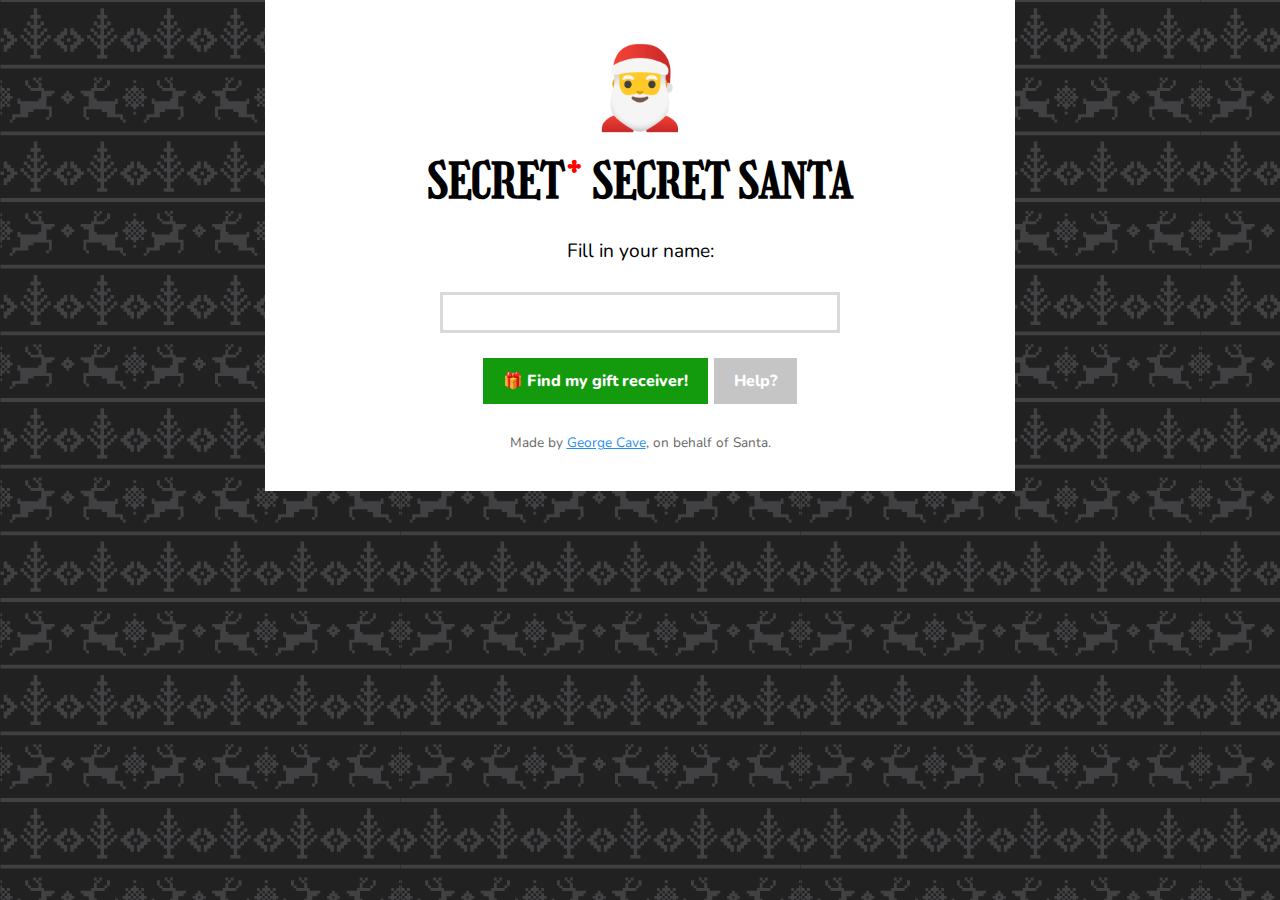
==== index.html @ 9c3aee83 "First build of working system" ====
<!DOCTYPE html>
<html lang="en">
	<head>
		<meta charset="utf-8">
		<meta name="viewport" content="width=device-width,initial-scale=1">
		<title>secret-santa</title>
		<script src="js/secret-santa.js"></script>
		<link href="https://fonts.googleapis.com/css?family=Girassol|Nunito&display=swap" rel="stylesheet"> 
		<link rel="stylesheet" href="assets/styles.css">
	</head>
	<body>
		<main>
				<h3 class="emoji">🎅</h3>
            <h1>Secret<span class="star">*</span> Secret Santa</h1>
            
            <section id="check_panel" class="check_panel">
               <form name="check_form" id="check_form" class="check_form">	
                  <p>Fill in your name:</p>
                  <input type="text" name="check_name" id="check_name" class="check_name">
                  <div id="error_panel" class="error_panel">Uh oh...</div>
                  <div class="buttons">
                     <input class="submit check" type="submit" value="🎁 Find my gift receiver!">
							<input class="help" type="button" value="Help?" id="help_button">
                  </div>
               </form>
               <section id="result_panel" class="result_panel"> 
                  <h2>Congratulations <span id="your_name"></span>!</h2>
                  <p>You're buying for <strong id="for_name"></strong></p>
                  <a href="generate.html" class="button">🎄 Create your own list</a>
               </section>
            </section>

				<section id="how_panel" class="how_panel">
					<h2>How does this work?</h2>
					<ol>
						<li>Your friend created a unique link that contains all the names and Secret santa pairings for this list</li>
						<li>When you enter your name you can see who you have to buy for</li>
						<li>If you can't find your name, check with your friend exactly how they spelt your name in the list</li>
						<li>Because all the data is contained in the link, it is private and is not logged by this website or in any database</li>
						<li>See this page for more info: <a href="https://github.com/gcsalzburg/secret-santa">https://github.com/gcsalzburg/secret-santa</a></li>
					</ol>
				</section>
			
				<section class="credits_panel">
					<p>Made by <a href="https://www.designedbycave.co.uk/">George Cave</a>, on behalf of Santa.</p>
				</section>
		</main>
		
		<script>

         var link_data;

         document.addEventListener('DOMContentLoaded', function(){
             // Check inbound link
            link_data = process_url_data();
            if(link_data.error){
               // handle error
               show_error(link_data.msg);
            }else{
               var check_storage = check_for_stored(link_data.data_string);
               console.log(check_storage);
               if(!check_storage.error){
                  show_result(check_storage.your_name, check_storage.for_name);
               }
            }
         });
        

         // UI handling for this page below

         var _check_form   = document.getElementById("check_form");
         var _check_name   = document.getElementById("check_name");
         var _for_name     = document.getElementById("for_name");
         var _your_name    = document.getElementById("your_name");
         var _error_panel  = document.getElementById("error_panel");
         var _result_panel = document.getElementById("result_panel");
         var _help_button  = document.getElementById("help_button");
         var _how_panel    = document.getElementById("how_panel");

         _check_name.addEventListener("focus",function(e){
            hide_error();
         });

         _check_form.addEventListener("submit",function(e){
            e.preventDefault();

            var check_name = _check_name.value.trim();
            _check_name.value = check_name;
            if(check_name == ""){
               show_error("Please fill in your name above");
               return;
            }

            var for_name = "";
            for(i=0; i<link_data.names.length; i++){
               if(check_name == link_data.names[i]){
                  for_name = link_data.names[link_data.order[i]-1];
                  break;
               }
            }
            if(for_name == ""){
               // error name not found
               show_error("Sorry, we can't find that name in this list, try again?");
            }else{
               save_pairing(link_data.data_string, check_name, for_name);
               show_result(check_name, for_name);
            }
         });

         _help_button.addEventListener("click", function(e){
            e.preventDefault();
            _how_panel.style.display = 'block';
         });

         function show_result(your_name, for_name){
            _for_name.textContent = for_name;
            _your_name.textContent = your_name;
            _check_form.style.display = 'none';
            _result_panel.style.display = 'inline-block';
         }
             
         function show_error(err_msg){
            _error_panel.textContent = err_msg;
            _error_panel.style.display = 'inline-block';
         }
         function hide_error(){
            _error_panel.style.display = 'none';
         }
		</script>
	</body>
</html>
---- assets/styles.css ----
html, body{
	font-family: 'Nunito', sans-serif;
	margin:0;
	background:url(christmas-dark.png);
}

a{
	color: #278eef;
}

h3.emoji{
	margin: 0.3em 0 0 0;
	font-size:5em;
	text-align:center;
}
h1{
	font-family: 'Girassol', cursive;
	text-align: center;
	text-transform: uppercase;
	font-size: 3em;
	margin: 0.2em 0;
}
h1 .star{
	color: red;
}
p{
	font-size: 1.2em;
	text-align: center;
}
ol{
   padding-left: 2em;
}
li{
   margin-bottom: 0.3em;
}
.names_form{
   display: flex;
   flex-direction: column;
}
textarea{
	width: 50%;
	max-width: 50%;
	height: 10em;
	font-family: 'Nunito', sans-serif;
	padding: 0.5em;
	margin: 0 auto;
	display: block;
	font-size: 1.1em;
	border: 5px solid rgba(0,0,0,0.15);
	border-radius:15px;
}
.buttons{
	display:flex;
	justify-content: center;
}
input.submit, input.help, .button{
	font-family: 'Nunito', sans-serif;
   display: inline-block;
   text-decoration:none;
	border: 4px solid rgba(0,0,0,0);
	font-size: 1em;
	padding: 0.5em 1em;
	margin: 1em 0.2em;
	background-color: #149b0d;
	color: #fff;
	font-weight: 800;
	cursor:pointer;
}
input.help{
	background-color: #c5c5c5;
}
input:hover, .button:hover{
	border-color: rgba(0,0,0,0.25);
}

main{
	max-width: 85%;
	margin: 0 auto;
	width: 700px;
	min-height: 100%;
	background: rgb(255, 255, 255);
	padding: 10px 25px 25px;
}

.error_panel{
   background-color: rgba(255,200,61,0.4);
   max-width: 70%;
   margin: 0.5em auto;
   padding: 0.5em 1em 0.5em 2.8em;
   font-size: 1.2em;
   border-radius: 10px;
   position: relative;
   display: none;
}
.error_panel:before{
   content: "⚠️";
   display: block;
   position: absolute;
   left: 10px;
   top: 50%;
   line-height: 0px;
   font-size: 1.2em;
}

.check_form{
   display:flex;
   flex-direction:column;
}

.check_panel{
   width: 100%;
   display:flex;
   flex-direction: column;
   margin:0 auto;
}

.check_name{
	font-family: 'Nunito', sans-serif;
	width: 95%;
	margin: 0.5em auto;
	box-sizing: border-box;
	font-size: 1.1em;
	padding: 0.3em 0.5em;
	word-wrap: normal;
	border: 3px solid rgba(0,0,0,0.15);
	background:#fff;
   text-align:left;
   max-width: 400px;
   display:block;
}

.result_panel{
   background-color: rgba(138,254,22,0.4);
   max-width: 80%;
   margin: 0.5em auto;
   padding: 2em 1em 0em 1em;
   font-size: 1.2em;
   border-radius: 10px;
   position: relative;
   display: none;
   text-align: center;
}
.result_panel:before{
   content: "🎁";
   display: block;
   position: relative;
   line-height: 0px;
   font-size: 1.5em;
   text-align: center;
   width: 100%;
}
.result_panel h2{
   font-size:1.4em;
   margin: 1em 0 0 0;
}
.result_panel .button{
   margin-top:0em;
}

.link_panel{
	width: 80%;
	margin: 0 auto;
	background-color: #fdfbb9;
	padding: 0.5em 1em;
	text-align: center;
	border-radius:15px;
	display:none;
}
.link_panel h3{
	margin: 0.5em 1em;
}
.link_panel p{
   margin: 0 auto;   
   font-size: 1em;
   max-width: 70%;
}
.link_panel input{
	font-family: 'Nunito', sans-serif;
	width: 95%;
	margin: 0.5em 0;
	box-sizing: border-box;
	font-size: 1.1em;
	padding: 0.3em 0.5em;
	word-wrap: normal;
	border: 3px solid rgba(0,0,0,0.15);
	background:#fff;
	text-align:left;
}

.how_panel, .credits_panel{
	color: #666;
	max-width: 80%;
	margin: 0 auto;
}
.how_panel h2{
	font-size:1.2em;
}
.how_panel ol, .credits_panel p{
	font-size: 0.85em;
}
.how_panel{
	display:none;
}
.credits_panel{text-align:center;}
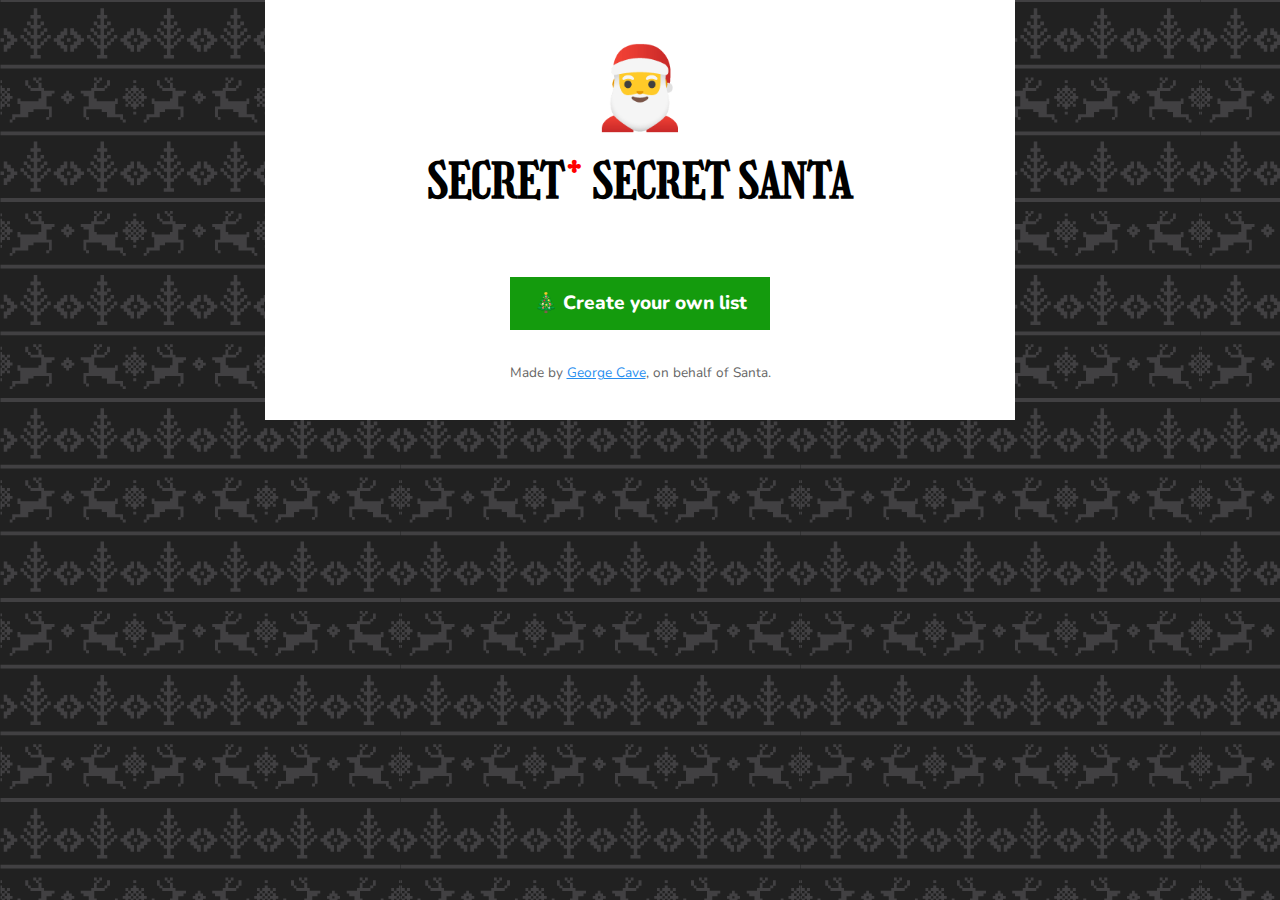
==== commit 884b2cf9: "Add extra error checks" ====
--- a/index.html
+++ b/index.html
@@ -29,6 +29,9 @@
                   <a href="generate.html" class="button">🎄 Create your own list</a>
                </section>
             </section>
+            <section id="default_panel" class="default_panel">
+               <a href="generate.html" class="button">🎄 Create your own list</a>
+            </section> 
 
 				<section id="how_panel" class="how_panel">
 					<h2>How does this work?</h2>
@@ -54,8 +57,13 @@
              // Check inbound link
             link_data = process_url_data();
             if(link_data.error){
-               // handle error
-               show_error(link_data.msg);
+               if(link_data.no_string){
+                  show_default();
+                  console.log("No link found");
+               }else{
+                  // handle error
+                  show_error(link_data.msg);
+               }
             }else{
                var check_storage = check_for_stored(link_data.data_string);
                console.log(check_storage);
@@ -68,14 +76,16 @@
 
          // UI handling for this page below
 
-         var _check_form   = document.getElementById("check_form");
-         var _check_name   = document.getElementById("check_name");
-         var _for_name     = document.getElementById("for_name");
-         var _your_name    = document.getElementById("your_name");
-         var _error_panel  = document.getElementById("error_panel");
-         var _result_panel = document.getElementById("result_panel");
-         var _help_button  = document.getElementById("help_button");
-         var _how_panel    = document.getElementById("how_panel");
+         var _check_form    = document.getElementById("check_form");
+         var _check_name    = document.getElementById("check_name");
+         var _for_name      = document.getElementById("for_name");
+         var _your_name     = document.getElementById("your_name");
+         var _check_panel   = document.getElementById("check_panel");
+         var _default_panel = document.getElementById("default_panel");
+         var _error_panel   = document.getElementById("error_panel");
+         var _result_panel  = document.getElementById("result_panel");
+         var _help_button   = document.getElementById("help_button");
+         var _how_panel     = document.getElementById("how_panel");
 
          _check_name.addEventListener("focus",function(e){
             hide_error();
@@ -112,6 +122,11 @@
             _how_panel.style.display = 'block';
          });
 
+         function show_default(){
+            _default_panel.style.display = 'block';
+            _check_panel.style.display = 'none';
+         }
+
          function show_result(your_name, for_name){
             _for_name.textContent = for_name;
             _your_name.textContent = your_name;
--- a/assets/styles.css
+++ b/assets/styles.css
@@ -130,6 +130,17 @@
    display:block;
 }
 
+.default_panel{
+   max-width: 80%;
+   margin: 0.5em auto;
+   padding: 2em 1em 0em 1em;
+   font-size: 1.2em;
+   border-radius: 10px;
+   position: relative;
+   display: none;
+   text-align: center;
+}
+
 .result_panel{
    background-color: rgba(138,254,22,0.4);
    max-width: 80%;
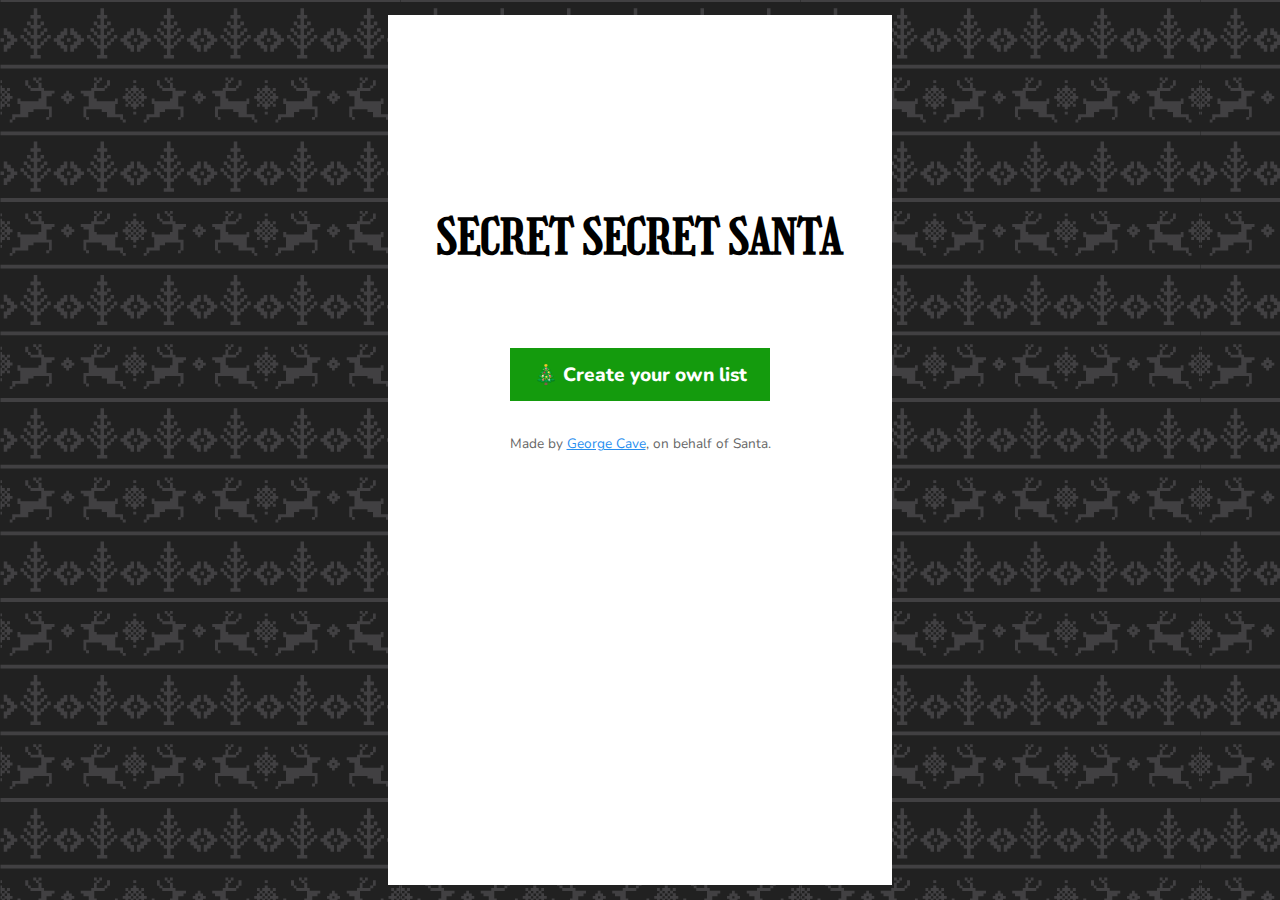
==== commit 65b3cca8: "Styling updates for better mobile compatability" ====
--- a/index.html
+++ b/index.html
@@ -3,7 +3,7 @@
 	<head>
 		<meta charset="utf-8">
 		<meta name="viewport" content="width=device-width,initial-scale=1">
-		<title>secret-santa</title>
+		<title>🎅 Secret Secrect Santa</title>
 		<script src="js/secret-santa.js"></script>
 		<link href="https://fonts.googleapis.com/css?family=Girassol|Nunito&display=swap" rel="stylesheet"> 
 		<link rel="stylesheet" href="assets/styles.css">
@@ -11,8 +11,7 @@
 	<body>
 		<main>
 				<h3 class="emoji">🎅</h3>
-            <h1>Secret<span class="star">*</span> Secret Santa</h1>
-            
+            <h1>Secret Secret Santa</h1>
             <section id="check_panel" class="check_panel">
                <form name="check_form" id="check_form" class="check_form">	
                   <p>Fill in your name:</p>
@@ -25,7 +24,7 @@
                </form>
                <section id="result_panel" class="result_panel"> 
                   <h2>Congratulations <span id="your_name"></span>!</h2>
-                  <p>You're buying for <strong id="for_name"></strong></p>
+                  <p>This list has <span id="number_names">?</span> names and you're buying for <strong id="for_name"></strong></p>
                   <a href="generate.html" class="button">🎄 Create your own list</a>
                </section>
             </section>
@@ -68,7 +67,7 @@
                var check_storage = check_for_stored(link_data.data_string);
                console.log(check_storage);
                if(!check_storage.error){
-                  show_result(check_storage.your_name, check_storage.for_name);
+                  show_result(check_storage.your_name, check_storage.for_name, check_storage.number_names);
                }
             }
          });
@@ -86,6 +85,7 @@
          var _result_panel  = document.getElementById("result_panel");
          var _help_button   = document.getElementById("help_button");
          var _how_panel     = document.getElementById("how_panel");
+         var _number_names  = document.getElementById("number_names");
 
          _check_name.addEventListener("focus",function(e){
             hide_error();
@@ -112,8 +112,8 @@
                // error name not found
                show_error("Sorry, we can't find that name in this list, try again?");
             }else{
-               save_pairing(link_data.data_string, check_name, for_name);
-               show_result(check_name, for_name);
+               save_pairing(link_data.data_string, check_name, for_name, link_data.names.length);
+               show_result(check_name, for_name, link_data.names.length);
             }
          });
 
@@ -127,9 +127,10 @@
             _check_panel.style.display = 'none';
          }
 
-         function show_result(your_name, for_name){
+         function show_result(your_name, for_name, number_names){
             _for_name.textContent = for_name;
             _your_name.textContent = your_name;
+            _number_names.textContent = number_names;
             _check_form.style.display = 'none';
             _result_panel.style.display = 'inline-block';
          }
--- a/assets/styles.css
+++ b/assets/styles.css
@@ -1,25 +1,43 @@
 
 html, body{
-	font-family: 'Nunito', sans-serif;
-	margin:0;
+   margin:0;
+   height: 100%;
+}
+body{
+   display: flex;
+   flex-direction: column;
+   align-items: center;
 	background:url(christmas-dark.png);
+	font-family: 'Nunito', sans-serif;
 }
 
 a{
 	color: #278eef;
 }
 
+main{
+	margin: 15px;
+	background: rgb(255, 255, 255);
+   padding: 10px 25px;
+   box-sizing: border-box;
+   flex-grow: 1;
+}
+
 h3.emoji{
-	margin: 0.3em 0 0 0;
-	font-size:5em;
-	text-align:center;
+   margin: 0.3em 0 0 0;
+   font-size: 6em;
+   text-align: center;
+   text-indent: -9586px;
+   background: url(gifts.svg) 50% 50% no-repeat;
+   background-size: contain;
 }
 h1{
 	font-family: 'Girassol', cursive;
 	text-align: center;
 	text-transform: uppercase;
 	font-size: 3em;
-	margin: 0.2em 0;
+   margin: 0.5em;
+   line-height: 1.2em;
 }
 h1 .star{
 	color: red;
@@ -48,7 +66,8 @@
 	display: block;
 	font-size: 1.1em;
 	border: 5px solid rgba(0,0,0,0.15);
-	border-radius:15px;
+   border-radius:15px;
+   -webkit-appearance: none;
 }
 .buttons{
 	display:flex;
@@ -65,22 +84,17 @@
 	background-color: #149b0d;
 	color: #fff;
 	font-weight: 800;
-	cursor:pointer;
+   cursor:pointer;
+   -webkit-appearance: none;
+   -moz-appearance: none;
+   appearance: none;
+   border-radius: 0px;
 }
 input.help{
 	background-color: #c5c5c5;
 }
 input:hover, .button:hover{
 	border-color: rgba(0,0,0,0.25);
-}
-
-main{
-	max-width: 85%;
-	margin: 0 auto;
-	width: 700px;
-	min-height: 100%;
-	background: rgb(255, 255, 255);
-	padding: 10px 25px 25px;
 }
 
 .error_panel{
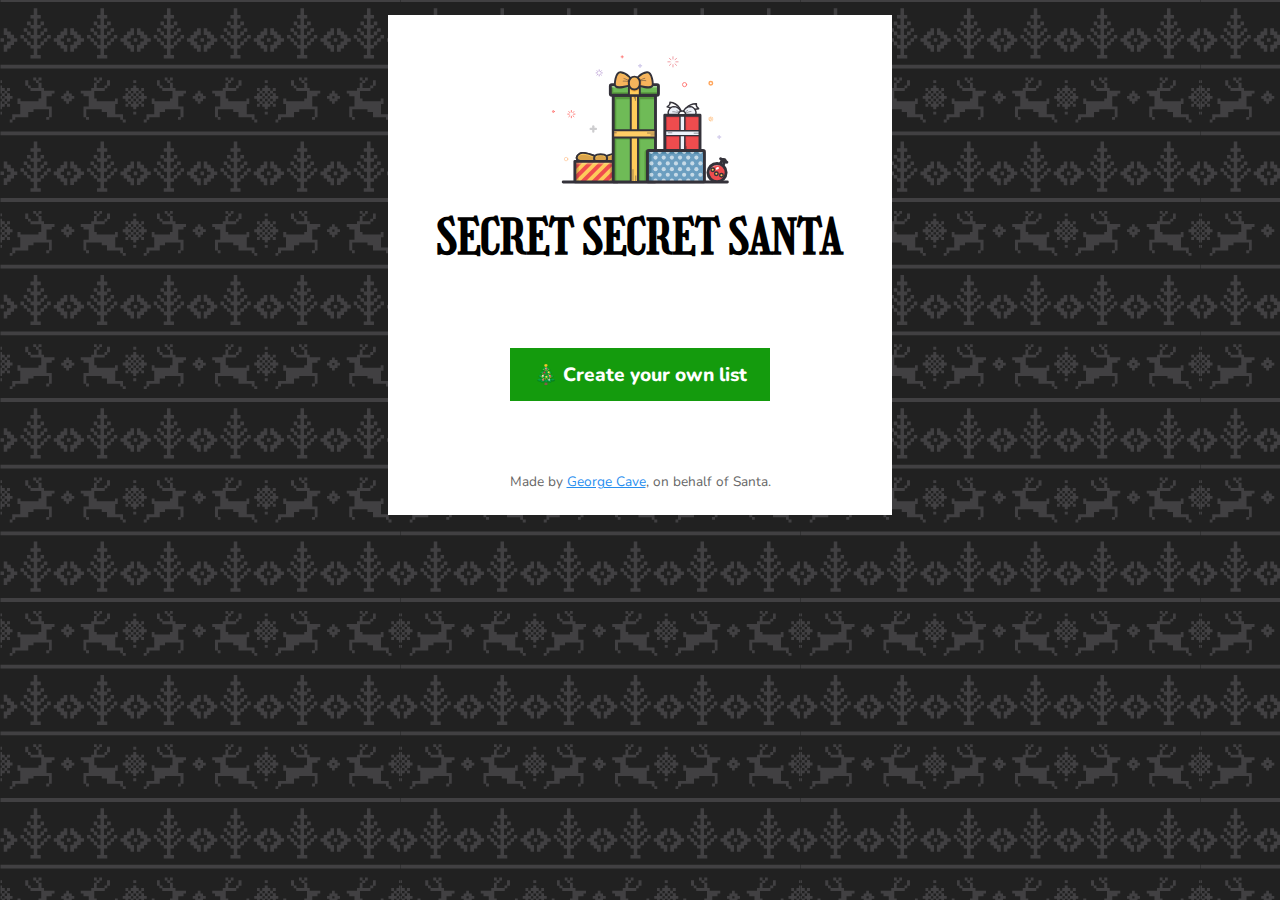
==== commit 43163bbf: "Finish readme and change attribution link" ====
--- a/index.html
+++ b/index.html
@@ -3,7 +3,7 @@
 	<head>
 		<meta charset="utf-8">
 		<meta name="viewport" content="width=device-width,initial-scale=1">
-		<title>🎅 Secret Secrect Santa</title>
+		<title>🎅 Secret Secret Santa</title>
 		<script src="js/secret-santa.js"></script>
 		<link href="https://fonts.googleapis.com/css?family=Girassol|Nunito&display=swap" rel="stylesheet"> 
 		<link rel="stylesheet" href="assets/styles.css">
@@ -44,7 +44,7 @@
 				</section>
 			
 				<section class="credits_panel">
-					<p>Made by <a href="https://www.designedbycave.co.uk/">George Cave</a>, on behalf of Santa.</p>
+					<p>Made by <a href="https://interactionmagic.com/">George Cave</a>, on behalf of Santa.</p>
 				</section>
 		</main>
 		
--- a/assets/styles.css
+++ b/assets/styles.css
@@ -20,7 +20,6 @@
 	background: rgb(255, 255, 255);
    padding: 10px 25px;
    box-sizing: border-box;
-   flex-grow: 1;
 }
 
 h3.emoji{
@@ -147,7 +146,7 @@
 .default_panel{
    max-width: 80%;
    margin: 0.5em auto;
-   padding: 2em 1em 0em 1em;
+   padding: 2em 1em;
    font-size: 1.2em;
    border-radius: 10px;
    position: relative;
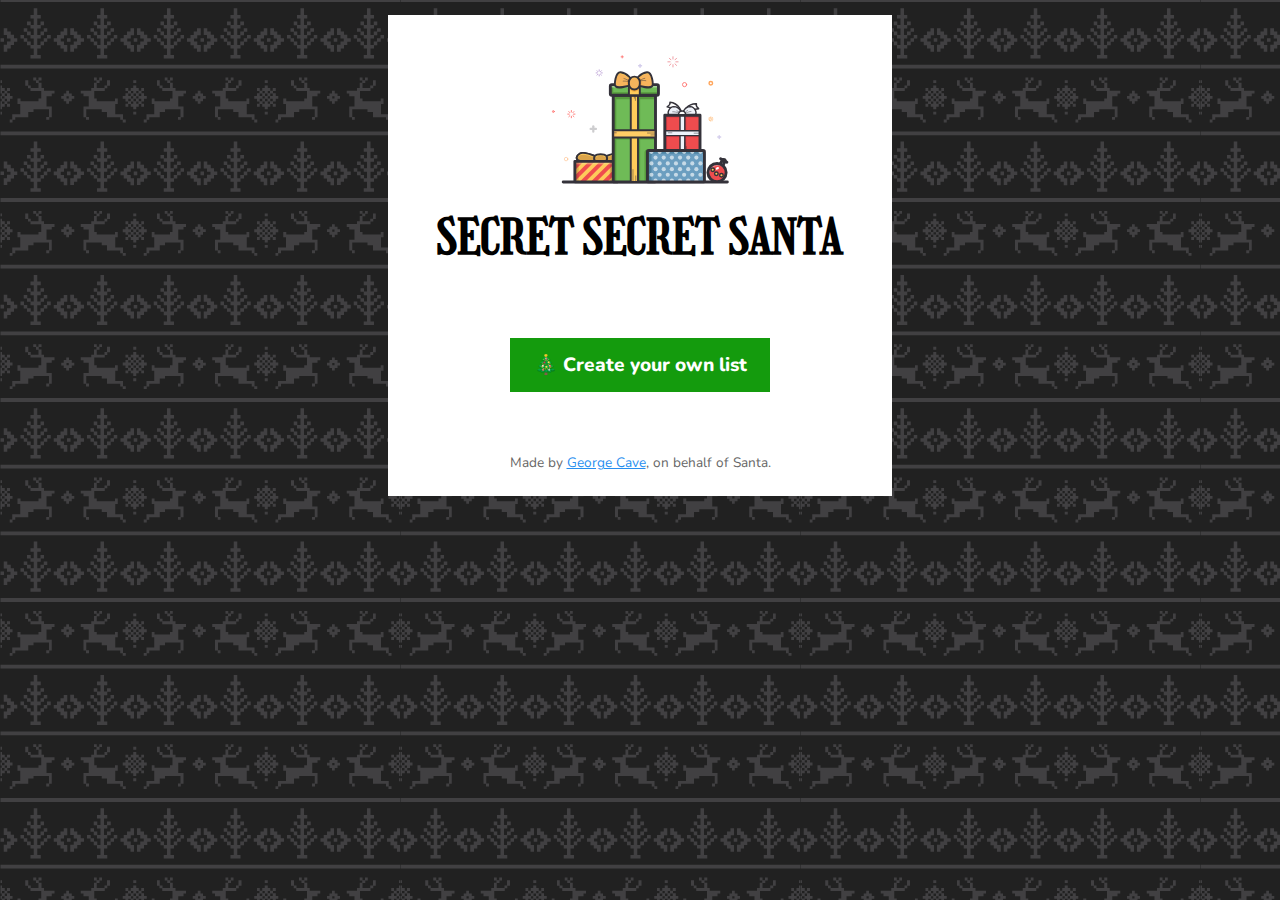
==== commit 40f36625: "Huge refactor to allow for exclusive lists with comma separation" ====
--- a/index.html
+++ b/index.html
@@ -4,7 +4,6 @@
 		<meta charset="utf-8">
 		<meta name="viewport" content="width=device-width,initial-scale=1">
 		<title>🎅 Secret Secret Santa</title>
-		<script src="js/secret-santa.js"></script>
 		<link href="https://fonts.googleapis.com/css?family=Girassol|Nunito&display=swap" rel="stylesheet"> 
 		<link rel="stylesheet" href="assets/styles.css">
 	</head>
@@ -12,27 +11,26 @@
 		<main>
 				<h3 class="emoji">🎅</h3>
             <h1>Secret Secret Santa</h1>
-            <section id="check_panel" class="check_panel">
-               <form name="check_form" id="check_form" class="check_form">	
+            <section class="check-panel">
+               <form name="check-form" id="check-form" class="check-form">	
                   <p>Fill in your name:</p>
-                  <input type="text" name="check_name" id="check_name" class="check_name">
-                  <div id="error_panel" class="error_panel">Uh oh...</div>
+                  <input type="text" name="check-name" class="check-name">
                   <div class="buttons">
                      <input class="submit check" type="submit" value="🎁 Find my gift receiver!">
-							<input class="help" type="button" value="Help?" id="help_button">
+							<input class="help-button" type="button" value="Help?">
                   </div>
                </form>
-               <section id="result_panel" class="result_panel"> 
-                  <h2>Congratulations <span id="your_name"></span>!</h2>
-                  <p>This list has <span id="number_names">?</span> names and you're buying for <strong id="for_name"></strong></p>
+               <section class="result-panel"> 
+                  <h2>Congratulations <span class="your-name"></span>!</h2>
+                  <p>This list has <span class="number-names">?</span> names and you're buying for <strong class="for-name"></strong></p>
                   <a href="generate.html" class="button">🎄 Create your own list</a>
                </section>
             </section>
-            <section id="default_panel" class="default_panel">
+            <section class="default-panel">
                <a href="generate.html" class="button">🎄 Create your own list</a>
             </section> 
 
-				<section id="how_panel" class="how_panel">
+				<section class="how-panel">
 					<h2>How does this work?</h2>
 					<ol>
 						<li>Your friend created a unique link that contains all the names and Secret santa pairings for this list</li>
@@ -43,105 +41,13 @@
 					</ol>
 				</section>
 			
-				<section class="credits_panel">
+				<section class="credits-panel">
 					<p>Made by <a href="https://interactionmagic.com/">George Cave</a>, on behalf of Santa.</p>
 				</section>
 		</main>
 		
-		<script>
-
-         var link_data;
-
-         document.addEventListener('DOMContentLoaded', function(){
-             // Check inbound link
-            link_data = process_url_data();
-            if(link_data.error){
-               if(link_data.no_string){
-                  show_default();
-                  console.log("No link found");
-               }else{
-                  // handle error
-                  show_error(link_data.msg);
-               }
-            }else{
-               var check_storage = check_for_stored(link_data.data_string);
-               console.log(check_storage);
-               if(!check_storage.error){
-                  show_result(check_storage.your_name, check_storage.for_name, check_storage.number_names);
-               }
-            }
-         });
-        
-
-         // UI handling for this page below
-
-         var _check_form    = document.getElementById("check_form");
-         var _check_name    = document.getElementById("check_name");
-         var _for_name      = document.getElementById("for_name");
-         var _your_name     = document.getElementById("your_name");
-         var _check_panel   = document.getElementById("check_panel");
-         var _default_panel = document.getElementById("default_panel");
-         var _error_panel   = document.getElementById("error_panel");
-         var _result_panel  = document.getElementById("result_panel");
-         var _help_button   = document.getElementById("help_button");
-         var _how_panel     = document.getElementById("how_panel");
-         var _number_names  = document.getElementById("number_names");
-
-         _check_name.addEventListener("focus",function(e){
-            hide_error();
-         });
-
-         _check_form.addEventListener("submit",function(e){
-            e.preventDefault();
-
-            var check_name = _check_name.value.trim();
-            _check_name.value = check_name;
-            if(check_name == ""){
-               show_error("Please fill in your name above");
-               return;
-            }
-
-            var for_name = "";
-            for(i=0; i<link_data.names.length; i++){
-               if(check_name == link_data.names[i]){
-                  for_name = link_data.names[link_data.order[i]-1];
-                  break;
-               }
-            }
-            if(for_name == ""){
-               // error name not found
-               show_error("Sorry, we can't find that name in this list, try again?");
-            }else{
-               save_pairing(link_data.data_string, check_name, for_name, link_data.names.length);
-               show_result(check_name, for_name, link_data.names.length);
-            }
-         });
-
-         _help_button.addEventListener("click", function(e){
-            e.preventDefault();
-            _how_panel.style.display = 'block';
-         });
-
-         function show_default(){
-            _default_panel.style.display = 'block';
-            _check_panel.style.display = 'none';
-         }
-
-         function show_result(your_name, for_name, number_names){
-            _for_name.textContent = for_name;
-            _your_name.textContent = your_name;
-            _number_names.textContent = number_names;
-            _check_form.style.display = 'none';
-            _result_panel.style.display = 'inline-block';
-         }
-             
-         function show_error(err_msg){
-            _error_panel.textContent = err_msg;
-            _error_panel.style.display = 'inline-block';
-         }
-         function hide_error(){
-            _error_panel.style.display = 'none';
-         }
-		</script>
+		<script src="js/SecretSanta.js"></script>
+		<script src="js/common.js"></script>
+		<script src="js/index.js"></script>
 	</body>
 </html>--- a/assets/styles.css
+++ b/assets/styles.css
@@ -20,6 +20,8 @@
 	background: rgb(255, 255, 255);
    padding: 10px 25px;
    box-sizing: border-box;
+	display: flex;
+   flex-direction: column;
 }
 
 h3.emoji{
@@ -51,7 +53,7 @@
 li{
    margin-bottom: 0.3em;
 }
-.names_form{
+.names-form{
    display: flex;
    flex-direction: column;
 }
@@ -72,7 +74,7 @@
 	display:flex;
 	justify-content: center;
 }
-input.submit, input.help, .button{
+input.submit, input.help-button, .button{
 	font-family: 'Nunito', sans-serif;
    display: inline-block;
    text-decoration:none;
@@ -89,14 +91,14 @@
    appearance: none;
    border-radius: 0px;
 }
-input.help{
+input.help-button{
 	background-color: #c5c5c5;
 }
 input:hover, .button:hover{
 	border-color: rgba(0,0,0,0.25);
 }
 
-.error_panel{
+.error-panel{
    background-color: rgba(255,200,61,0.4);
    max-width: 70%;
    margin: 0.5em auto;
@@ -104,9 +106,9 @@
    font-size: 1.2em;
    border-radius: 10px;
    position: relative;
-   display: none;
-}
-.error_panel:before{
+   display: inline-block;
+}
+.error-panel:before{
    content: "⚠️";
    display: block;
    position: absolute;
@@ -116,19 +118,19 @@
    font-size: 1.2em;
 }
 
-.check_form{
+.check-panel{
+   width: 100%;
+   display:flex;
+   flex-direction: column;
+   margin:0 auto;
+}
+.check-form{
    display:flex;
    flex-direction:column;
 }
 
-.check_panel{
-   width: 100%;
-   display:flex;
-   flex-direction: column;
-   margin:0 auto;
-}
-
-.check_name{
+
+.check-name{
 	font-family: 'Nunito', sans-serif;
 	width: 95%;
 	margin: 0.5em auto;
@@ -143,18 +145,17 @@
    display:block;
 }
 
-.default_panel{
+.default-panel{
    max-width: 80%;
    margin: 0.5em auto;
-   padding: 2em 1em;
+   padding: 1em 1em;
    font-size: 1.2em;
    border-radius: 10px;
    position: relative;
-   display: none;
-   text-align: center;
-}
-
-.result_panel{
+   text-align: center;
+}
+
+.result-panel{
    background-color: rgba(138,254,22,0.4);
    max-width: 80%;
    margin: 0.5em auto;
@@ -162,10 +163,9 @@
    font-size: 1.2em;
    border-radius: 10px;
    position: relative;
-   display: none;
-   text-align: center;
-}
-.result_panel:before{
+   text-align: center;
+}
+.result-panel:before{
    content: "🎁";
    display: block;
    position: relative;
@@ -174,32 +174,31 @@
    text-align: center;
    width: 100%;
 }
-.result_panel h2{
+.result-panel h2{
    font-size:1.4em;
    margin: 1em 0 0 0;
 }
-.result_panel .button{
+.result-panel .button{
    margin-top:0em;
 }
 
-.link_panel{
+.link-panel{
 	width: 80%;
 	margin: 0 auto;
 	background-color: #fdfbb9;
 	padding: 0.5em 1em;
 	text-align: center;
 	border-radius:15px;
-	display:none;
-}
-.link_panel h3{
+}
+.link-panel h3{
 	margin: 0.5em 1em;
 }
-.link_panel p{
+.link-panel p{
    margin: 0 auto;   
    font-size: 1em;
    max-width: 70%;
 }
-.link_panel input{
+.link-panel input{
 	font-family: 'Nunito', sans-serif;
 	width: 95%;
 	margin: 0.5em 0;
@@ -212,18 +211,26 @@
 	text-align:left;
 }
 
-.how_panel, .credits_panel{
+.how-panel, .credits-panel{
 	color: #666;
 	max-width: 80%;
 	margin: 0 auto;
 }
-.how_panel h2{
+.how-panel h2{
 	font-size:1.2em;
 }
-.how_panel ol, .credits_panel p{
+.how-panel ol, .credits-panel p{
 	font-size: 0.85em;
 }
-.how_panel{
-	display:none;
-}
-.credits_panel{text-align:center;}+.credits-panel{text-align:center;}
+
+/* Toggles */
+
+body:not(.show-help) .how-panel{display: none;}
+body:not(.show-link) .link-panel{display:none;}
+
+body:not(.show-check) .check-form{display:none;}
+body.show-check .default-panel{display:none;}
+
+body.show-results .check-form{display:none;}
+body:not(.show-results) .result-panel{display:none;}